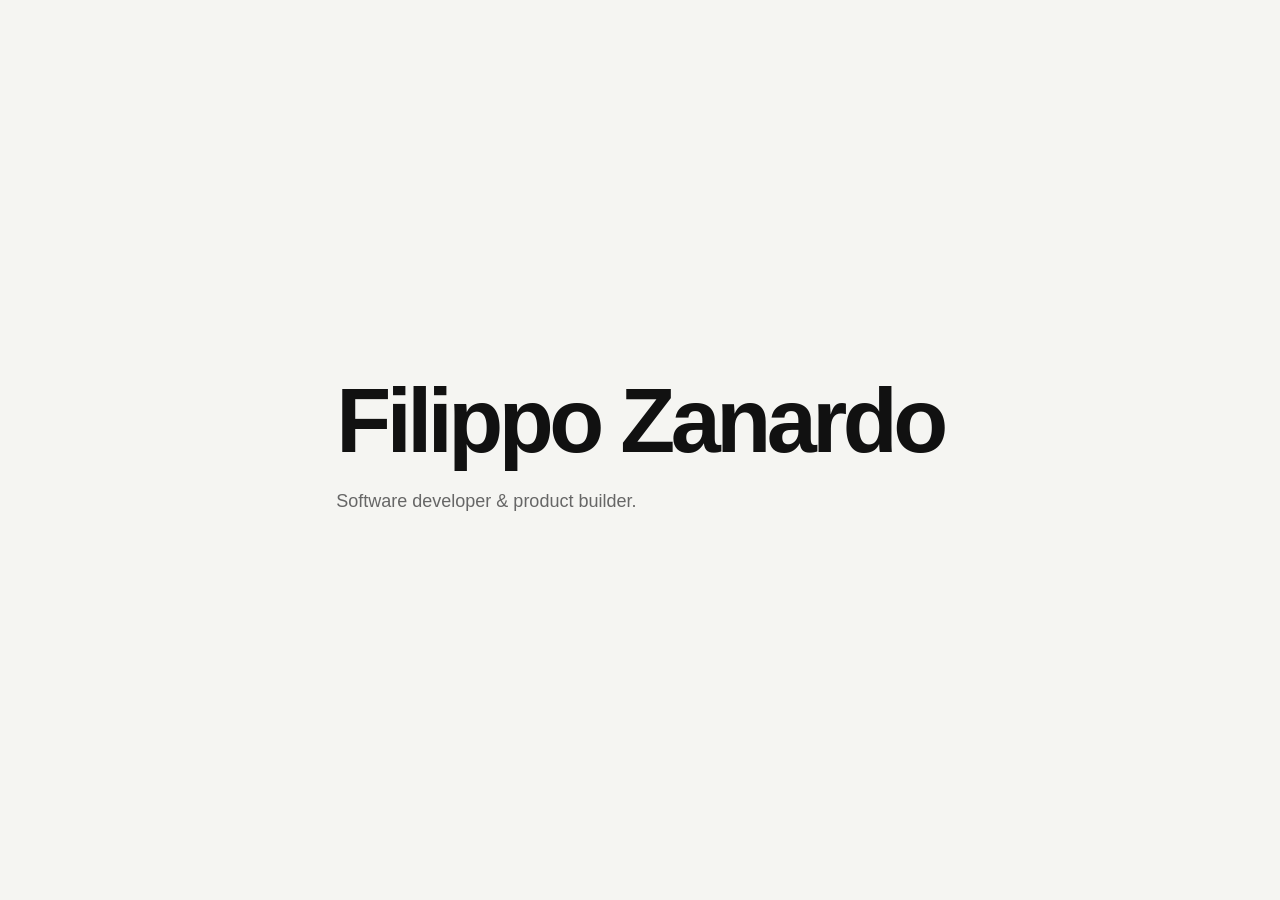
==== public/index.html @ 70f97e0b "First Commit" ====
<!doctype html>
<html lang="it">
<head>
  <meta charset="UTF-8">
  <meta name="viewport" content="width=device-width, initial-scale=1.0">
  <title>Filippo Zanardo</title>

  <style>
    body {
      margin: 0;
      min-height: 100vh;
      display: grid;
      place-items: center;
      font-family: Arial, sans-serif;
      background: #f5f5f2;
      color: #111;
    }

    main {
      padding: 40px;
    }

    h1 {
      margin: 0 0 10px;
      font-size: clamp(42px, 8vw, 90px);
      letter-spacing: -0.05em;
    }

    p {
      font-size: 18px;
      color: #666;
    }
  </style>
</head>

<body>
  <main>
    <h1>Filippo Zanardo</h1>
    <p>Software developer & product builder.</p>
  </main>
</body>
</html>
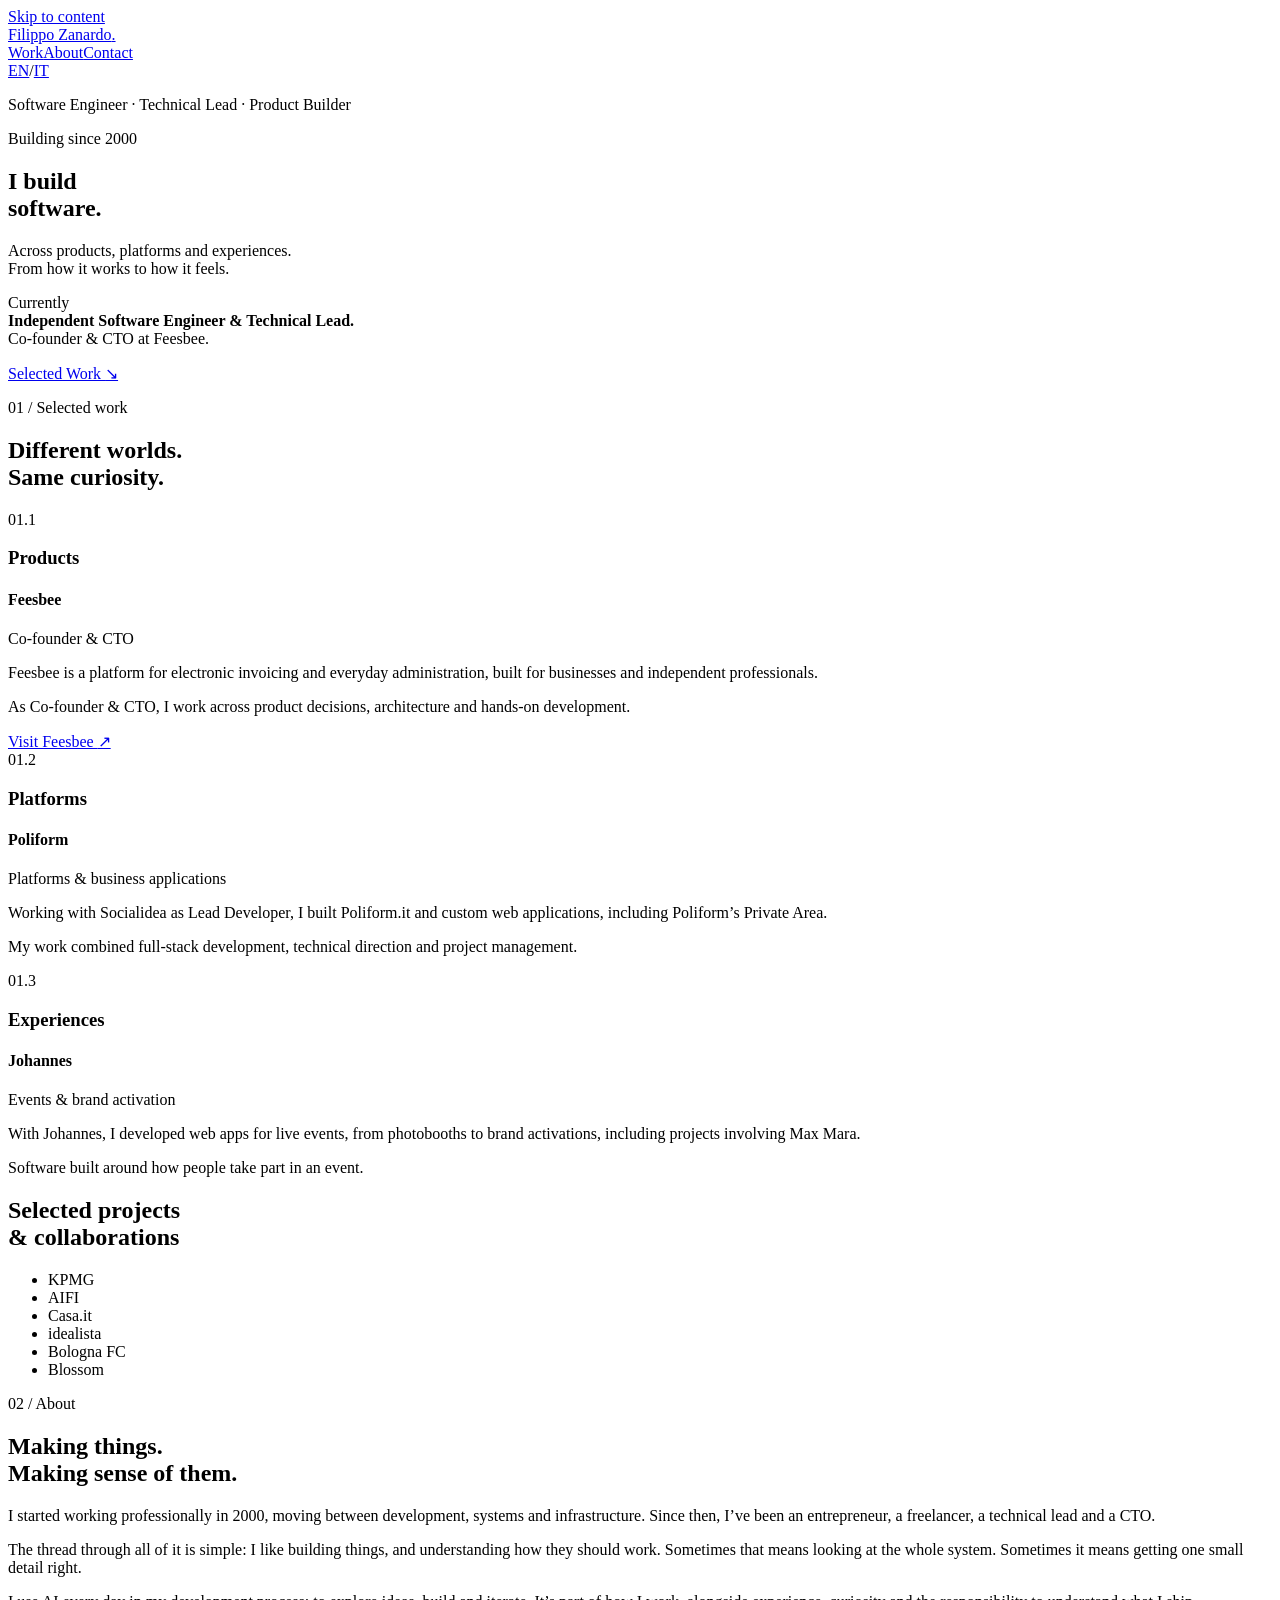
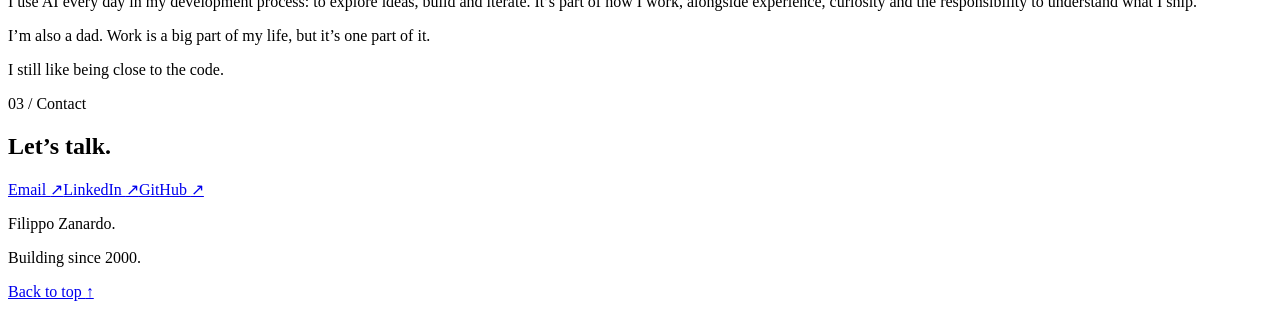
==== commit d36ea714: "feat : site" ====
--- a/public/index.html
+++ b/public/index.html
@@ -1,42 +1,79 @@
 <!doctype html>
-<html lang="it">
+<html lang="en">
 <head>
-  <meta charset="UTF-8">
-  <meta name="viewport" content="width=device-width, initial-scale=1.0">
-  <title>Filippo Zanardo</title>
-
-  <style>
-    body {
-      margin: 0;
-      min-height: 100vh;
-      display: grid;
-      place-items: center;
-      font-family: Arial, sans-serif;
-      background: #f5f5f2;
-      color: #111;
-    }
-
-    main {
-      padding: 40px;
-    }
-
-    h1 {
-      margin: 0 0 10px;
-      font-size: clamp(42px, 8vw, 90px);
-      letter-spacing: -0.05em;
-    }
-
-    p {
-      font-size: 18px;
-      color: #666;
-    }
-  </style>
+  <meta charset="utf-8">
+  <meta name="viewport" content="width=device-width, initial-scale=1">
+  <meta name="description" content="Independent software engineer, technical lead and product builder. Building since 2000. Co-founder &amp; CTO at Feesbee.">
+  <meta name="theme-color" content="#f3f2ec">
+  <title>Filippo Zanardo — Independent Software Engineer &amp; Technical Lead</title>
+  <link rel="icon" type="image/svg+xml" href="data:image/svg+xml,%3Csvg xmlns='http://www.w3.org/2000/svg' viewBox='0 0 32 32'%3E%3Cpath fill='%23e44226' d='M0 0h32v32H0z'/%3E%3Cpath fill='%23191917' d='M8 7h18v5H13v4h10v5H13v7H8z'/%3E%3C/svg%3E">
+  <link rel="alternate" hreflang="en" href="https://filippozanardo.com/">
+  <link rel="alternate" hreflang="it" href="https://filippozanardo.com/it/">
+  <link rel="alternate" hreflang="x-default" href="https://filippozanardo.com/">
+  <link rel="canonical" href="https://filippozanardo.com/">
+  <link rel="stylesheet" href="/styles.css">
+  <script src="/site.js" defer></script>
+  <meta property="og:type" content="profile">
+  <meta property="og:site_name" content="Filippo Zanardo">
+  <meta property="og:title" content="Filippo Zanardo — Independent Software Engineer &amp; Technical Lead">
+  <meta property="og:description" content="Independent software engineer, technical lead and product builder. Building since 2000. Co-founder &amp; CTO at Feesbee.">
+  <meta property="og:url" content="https://filippozanardo.com/">
+  <meta property="og:locale" content="en_US">
+  <meta property="og:locale:alternate" content="it_IT">
+  <meta property="profile:first_name" content="Filippo">
+  <meta property="profile:last_name" content="Zanardo">
+  <meta name="twitter:card" content="summary">
+  <meta name="twitter:title" content="Filippo Zanardo — Independent Software Engineer &amp; Technical Lead">
+  <meta name="twitter:description" content="Independent software engineer, technical lead and product builder. Building since 2000. Co-founder &amp; CTO at Feesbee.">
+  <script type="application/ld+json">
+{
+  "@context": "https://schema.org",
+  "@type": "ProfilePage",
+  "@id": "https://filippozanardo.com/#profile",
+  "url": "https://filippozanardo.com/",
+  "name": "Filippo Zanardo — Independent Software Engineer & Technical Lead",
+  "description": "Independent software engineer, technical lead and product builder. Building since 2000. Co-founder & CTO at Feesbee.",
+  "inLanguage": "en",
+  "mainEntity": {
+    "@type": "Person",
+    "@id": "https://filippozanardo.com/#person",
+    "name": "Filippo Zanardo",
+    "url": "https://filippozanardo.com/",
+    "jobTitle": "Independent Software Engineer & Technical Lead",
+    "description": "Independent software engineer, technical lead and product builder. Building since 2000. Co-founder & CTO at Feesbee.",
+    "sameAs": [
+      "https://www.linkedin.com/in/filippo-zanardo-43a0299/",
+      "https://github.com/filippozanardo"
+    ]
+  }
+}
+  </script>
 </head>
-
 <body>
-  <main>
-    <h1>Filippo Zanardo</h1>
-    <p>Software developer & product builder.</p>
+  <a class="skip-link" href="#main">Skip to content</a>
+  <header class="site-header wrap">
+    <a class="wordmark" href="#top" aria-label="Filippo Zanardo — back to top">Filippo Zanardo<span class="accent">.</span></a>
+    <nav aria-label="Main navigation"><a href="#work">Work</a><a href="#about">About</a><a href="#contact" data-contact-link>Contact</a></nav><nav class="language-nav" aria-label="Language"><a href="/" lang="en" hreflang="en" aria-current="page">EN</a><span aria-hidden="true">/</span><a href="/it/" lang="it" hreflang="it">IT</a></nav>
+  </header>
+  <main id="main">
+    <section class="hero wrap" id="top" aria-labelledby="hero-title">
+      <div class="hero-meta"><p>Software Engineer · Technical Lead · Product Builder</p><p>Building since 2000</p></div>
+      <h1 id="hero-title">I build<br><span class="hero-last">software<span class="accent">.</span></span></h1>
+      <div class="hero-bottom">
+        <p class="hero-description">Across products, platforms and experiences.<br>From how it works to how it feels.</p>
+        <div class="hero-current"><p>Currently<br><strong>Independent Software Engineer &amp; Technical Lead.</strong><br>Co-founder &amp; CTO at Feesbee.</p><div class="actions"><a class="text-link" href="#work">Selected Work <span aria-hidden="true">↘</span></a><a class="text-link" data-cv-link hidden>Download CV <span aria-hidden="true">↓</span></a></div></div>
+      </div>
+    </section>
+    <section id="work" class="work wrap" aria-labelledby="work-title">
+      <div class="section-heading"><p class="eyebrow">01 / Selected work</p><h2 id="work-title">Different worlds.<br>Same curiosity.</h2></div>
+      <article class="work-row"><div class="work-category"><span class="index">01.1</span><h3>Products</h3></div><div class="work-name"><h4>Feesbee</h4><p>Co-founder &amp; CTO</p></div><div class="work-description"><p>Feesbee is a platform for electronic invoicing and everyday administration, built for businesses and independent professionals.</p><p class="muted">As Co-founder &amp; CTO, I work across product decisions, architecture and hands-on development.</p><a class="text-link" href="https://feesbee.com">Visit Feesbee <span aria-hidden="true">↗</span></a></div></article>
+      <article class="work-row"><div class="work-category"><span class="index">01.2</span><h3>Platforms</h3></div><div class="work-name"><h4>Poliform</h4><p>Platforms &amp; business applications</p></div><div class="work-description"><p>Working with Socialidea as Lead Developer, I built Poliform.it and custom web applications, including Poliform’s Private Area.</p><p class="muted">My work combined full-stack development, technical direction and project management.</p></div></article>
+      <article class="work-row"><div class="work-category"><span class="index">01.3</span><h3>Experiences</h3></div><div class="work-name"><h4>Johannes</h4><p>Events &amp; brand activation</p></div><div class="work-description"><p>With Johannes, I developed web apps for live events, from photobooths to brand activations, including projects involving Max Mara.</p><p class="muted">Software built around how people take part in an event.</p></div></article>
+    </section>
+    <section class="collaborations wrap" aria-labelledby="collaborations-title"><h2 id="collaborations-title" class="eyebrow">Selected projects<br>&amp; collaborations</h2><div><ul class="names" aria-label="Selected projects and collaborations"><li>KPMG</li><li>AIFI</li><li>Casa.it</li><li>idealista</li><li>Bologna FC</li><li>Blossom</li></ul></div></section>
+    <section id="about" class="about" aria-labelledby="about-title"><div class="wrap about-grid"><p class="eyebrow">02 / About</p><div><h2 id="about-title">Making things.<br>Making sense of them.</h2><div class="about-copy"><p>I started working professionally in 2000, moving between development, systems and infrastructure. Since then, I’ve been an entrepreneur, a freelancer, a technical lead and a CTO.</p><p>The thread through all of it is simple: I like building things, and understanding how they should work. Sometimes that means looking at the whole system. Sometimes it means getting one small detail right.</p><p>I use AI every day in my development process: to explore ideas, build and iterate. It’s part of how I work, alongside experience, curiosity and the responsibility to understand what I ship.</p><p>I’m also a dad. Work is a big part of my life, but it’s one part of it.</p></div><p class="closing-line">I still like being close to the code.</p></div></div></section>
+    <section id="contact" class="contact wrap" aria-labelledby="contact-title"><p class="eyebrow">03 / Contact</p><div><h2 id="contact-title">Let’s talk.</h2><div class="actions" id="contact-actions"><a class="text-link" href="mailto:zanardo.filippo@gmail.com">Email <span aria-hidden="true">↗</span></a><a class="text-link" href="https://www.linkedin.com/in/filippo-zanardo-43a0299/">LinkedIn <span aria-hidden="true">↗</span></a><a class="text-link" href="https://github.com/filippozanardo">GitHub <span aria-hidden="true">↗</span></a><a class="text-link" data-cv-link hidden>Download CV <span aria-hidden="true">↓</span></a></div></div></section>
   </main>
+  <footer class="site-footer wrap"><p>Filippo Zanardo<span class="accent">.</span></p><p>Building since 2000.</p><a href="#top">Back to top <span aria-hidden="true">↑</span></a></footer>
 </body>
-</html>+</html>
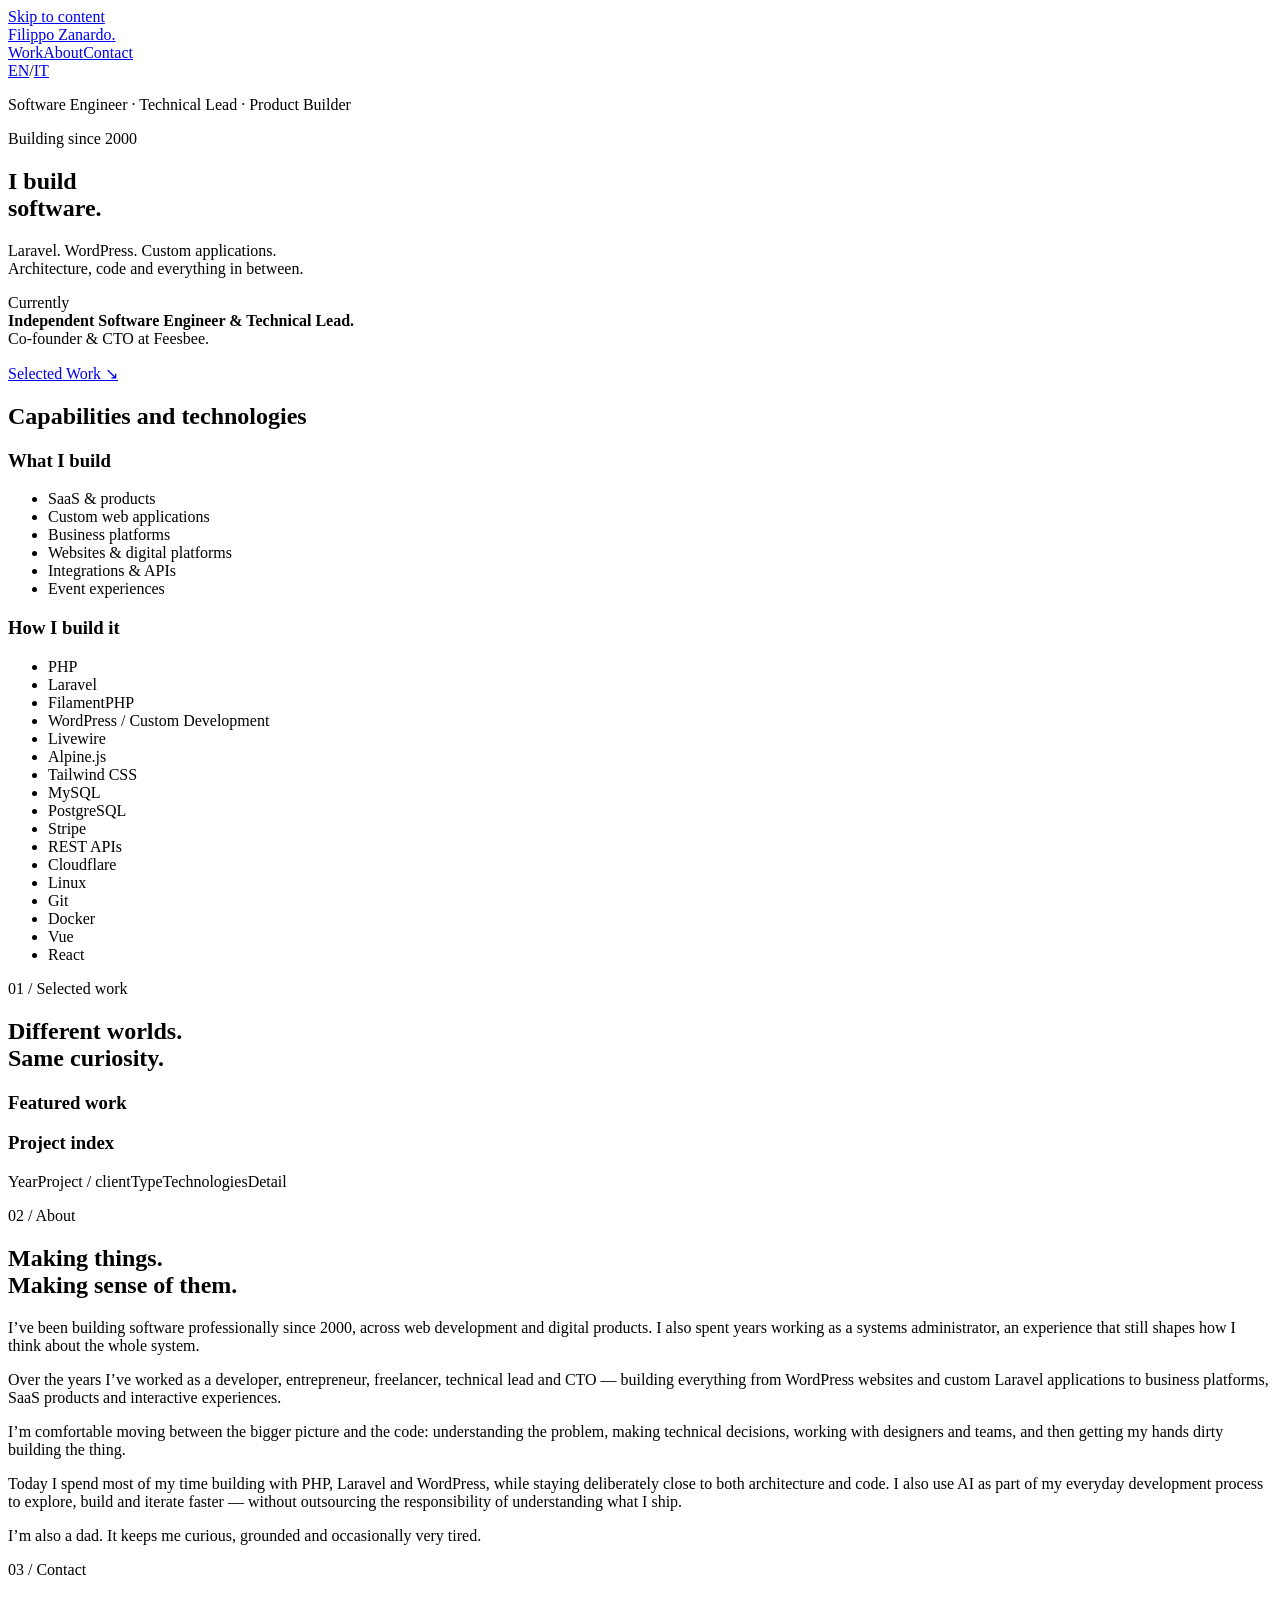
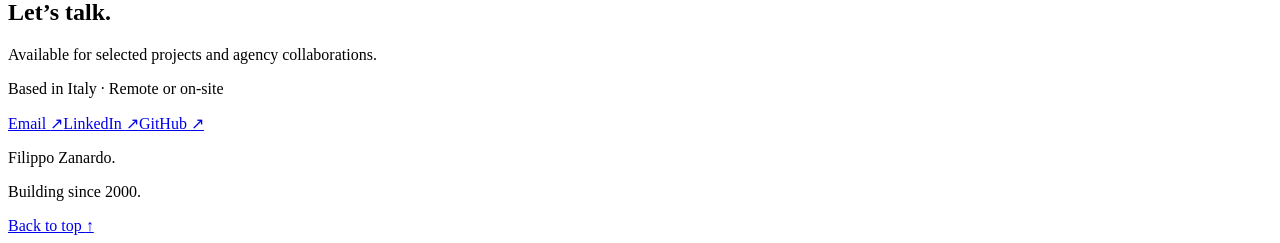
==== commit 349433bb: "feat : portfolio" ====
--- a/public/index.html
+++ b/public/index.html
@@ -60,19 +60,49 @@
       <div class="hero-meta"><p>Software Engineer · Technical Lead · Product Builder</p><p>Building since 2000</p></div>
       <h1 id="hero-title">I build<br><span class="hero-last">software<span class="accent">.</span></span></h1>
       <div class="hero-bottom">
-        <p class="hero-description">Across products, platforms and experiences.<br>From how it works to how it feels.</p>
+        <p class="hero-description">Laravel. WordPress. Custom applications.<br>Architecture, code and everything in between.</p>
         <div class="hero-current"><p>Currently<br><strong>Independent Software Engineer &amp; Technical Lead.</strong><br>Co-founder &amp; CTO at Feesbee.</p><div class="actions"><a class="text-link" href="#work">Selected Work <span aria-hidden="true">↘</span></a><a class="text-link" data-cv-link hidden>Download CV <span aria-hidden="true">↓</span></a></div></div>
       </div>
     </section>
+    <section class="capabilities wrap" aria-labelledby="capabilities-title">
+      <h2 id="capabilities-title" class="sr-only">Capabilities and technologies</h2>
+      <div class="capability-group"><h3 class="eyebrow">What I build</h3><ul><li>SaaS &amp; products</li><li>Custom web applications</li><li>Business platforms</li><li>Websites &amp; digital platforms</li><li>Integrations &amp; APIs</li><li>Event experiences</li></ul></div>
+      <div class="capability-group"><h3 class="eyebrow">How I build it</h3><ul class="technology-list"><li>PHP</li><li>Laravel</li><li>FilamentPHP</li><li>WordPress / Custom Development</li><li>Livewire</li><li>Alpine.js</li><li>Tailwind CSS</li><li>MySQL</li><li>PostgreSQL</li><li>Stripe</li><li>REST APIs</li><li>Cloudflare</li><li>Linux</li><li>Git</li><li>Docker</li><li>Vue</li><li>React</li></ul></div>
+    </section>
     <section id="work" class="work wrap" aria-labelledby="work-title">
       <div class="section-heading"><p class="eyebrow">01 / Selected work</p><h2 id="work-title">Different worlds.<br>Same curiosity.</h2></div>
-      <article class="work-row"><div class="work-category"><span class="index">01.1</span><h3>Products</h3></div><div class="work-name"><h4>Feesbee</h4><p>Co-founder &amp; CTO</p></div><div class="work-description"><p>Feesbee is a platform for electronic invoicing and everyday administration, built for businesses and independent professionals.</p><p class="muted">As Co-founder &amp; CTO, I work across product decisions, architecture and hands-on development.</p><a class="text-link" href="https://feesbee.com">Visit Feesbee <span aria-hidden="true">↗</span></a></div></article>
-      <article class="work-row"><div class="work-category"><span class="index">01.2</span><h3>Platforms</h3></div><div class="work-name"><h4>Poliform</h4><p>Platforms &amp; business applications</p></div><div class="work-description"><p>Working with Socialidea as Lead Developer, I built Poliform.it and custom web applications, including Poliform’s Private Area.</p><p class="muted">My work combined full-stack development, technical direction and project management.</p></div></article>
-      <article class="work-row"><div class="work-category"><span class="index">01.3</span><h3>Experiences</h3></div><div class="work-name"><h4>Johannes</h4><p>Events &amp; brand activation</p></div><div class="work-description"><p>With Johannes, I developed web apps for live events, from photobooths to brand activations, including projects involving Max Mara.</p><p class="muted">Software built around how people take part in an event.</p></div></article>
+      <div class="featured-heading"><h3>Featured work</h3></div>
+      <ol class="featured-work" data-featured-work></ol>
+      <h3 class="index-title">Project index</h3>
+      <div class="project-index-heading" aria-hidden="true"><span>Year</span><span>Project / client</span><span>Type</span><span>Technologies</span><span>Detail</span></div>
+      <ol class="project-index" data-project-index></ol>
     </section>
-    <section class="collaborations wrap" aria-labelledby="collaborations-title"><h2 id="collaborations-title" class="eyebrow">Selected projects<br>&amp; collaborations</h2><div><ul class="names" aria-label="Selected projects and collaborations"><li>KPMG</li><li>AIFI</li><li>Casa.it</li><li>idealista</li><li>Bologna FC</li><li>Blossom</li></ul></div></section>
-    <section id="about" class="about" aria-labelledby="about-title"><div class="wrap about-grid"><p class="eyebrow">02 / About</p><div><h2 id="about-title">Making things.<br>Making sense of them.</h2><div class="about-copy"><p>I started working professionally in 2000, moving between development, systems and infrastructure. Since then, I’ve been an entrepreneur, a freelancer, a technical lead and a CTO.</p><p>The thread through all of it is simple: I like building things, and understanding how they should work. Sometimes that means looking at the whole system. Sometimes it means getting one small detail right.</p><p>I use AI every day in my development process: to explore ideas, build and iterate. It’s part of how I work, alongside experience, curiosity and the responsibility to understand what I ship.</p><p>I’m also a dad. Work is a big part of my life, but it’s one part of it.</p></div><p class="closing-line">I still like being close to the code.</p></div></div></section>
-    <section id="contact" class="contact wrap" aria-labelledby="contact-title"><p class="eyebrow">03 / Contact</p><div><h2 id="contact-title">Let’s talk.</h2><div class="actions" id="contact-actions"><a class="text-link" href="mailto:zanardo.filippo@gmail.com">Email <span aria-hidden="true">↗</span></a><a class="text-link" href="https://www.linkedin.com/in/filippo-zanardo-43a0299/">LinkedIn <span aria-hidden="true">↗</span></a><a class="text-link" href="https://github.com/filippozanardo">GitHub <span aria-hidden="true">↗</span></a><a class="text-link" data-cv-link hidden>Download CV <span aria-hidden="true">↓</span></a></div></div></section>
+    <dialog class="project-dialog" aria-labelledby="project-dialog-title" aria-describedby="project-dialog-description">
+      <div class="dialog-top"><p class="eyebrow">Selected work<span data-project-year-wrap hidden> / <span data-project-year></span></span></p><button class="dialog-close" type="button" data-dialog-close aria-label="Close project details">Close <span aria-hidden="true">×</span></button></div>
+      <h2 id="project-dialog-title" data-project-title></h2>
+      <p class="dialog-description" id="project-dialog-description" data-project-description></p>
+      <dl class="project-facts"><div><dt>Role</dt><dd data-project-role></dd></div><div><dt>Technologies</dt><dd data-project-technologies></dd></div><div><dt>Work performed</dt><dd data-project-work></dd></div></dl>
+      <img data-project-image hidden alt="">
+      <a class="text-link" data-project-url hidden>Visit project <span aria-hidden="true">↗</span></a>
+    </dialog>
+    <section id="about" class="about" aria-labelledby="about-title">
+      <div class="wrap about-layout">
+        <p class="eyebrow">02 / About</p>
+        <h2 id="about-title">Making things.<br>Making sense of them.</h2>
+        <div class="about-copy">
+          <div class="about-column">
+            <p>I’ve been building software professionally since 2000, across web development and digital products. I also spent years working as a systems administrator, an experience that still shapes how I think about the whole system.</p>
+            <p>Over the years I’ve worked as a developer, entrepreneur, freelancer, technical lead and CTO — building everything from WordPress websites and custom Laravel applications to business platforms, SaaS products and interactive experiences.</p>
+          </div>
+          <div class="about-column">
+            <p>I’m comfortable moving between the bigger picture and the code: understanding the problem, making technical decisions, working with designers and teams, and then getting my hands dirty building the thing.</p>
+            <p>Today I spend most of my time building with PHP, Laravel and WordPress, while staying deliberately close to both architecture and code. I also use AI as part of my everyday development process to explore, build and iterate faster — without outsourcing the responsibility of understanding what I ship.</p>
+          </div>
+          <p class="about-personal">I’m also a dad. It keeps me curious, grounded and occasionally very tired.</p>
+        </div>
+      </div>
+    </section>
+    <section id="contact" class="contact wrap" aria-labelledby="contact-title"><p class="eyebrow">03 / Contact</p><div><h2 id="contact-title">Let’s talk.</h2><p class="availability">Available for selected projects and agency collaborations.</p><p class="location">Based in Italy · Remote or on-site</p><div class="actions" id="contact-actions"><a class="text-link" href="mailto:zanardo.filippo@gmail.com">Email <span aria-hidden="true">↗</span></a><a class="text-link" href="https://www.linkedin.com/in/filippo-zanardo-43a0299/">LinkedIn <span aria-hidden="true">↗</span></a><a class="text-link" href="https://github.com/filippozanardo">GitHub <span aria-hidden="true">↗</span></a><a class="text-link" data-cv-link hidden>Download CV <span aria-hidden="true">↓</span></a></div></div></section>
   </main>
   <footer class="site-footer wrap"><p>Filippo Zanardo<span class="accent">.</span></p><p>Building since 2000.</p><a href="#top">Back to top <span aria-hidden="true">↑</span></a></footer>
 </body>
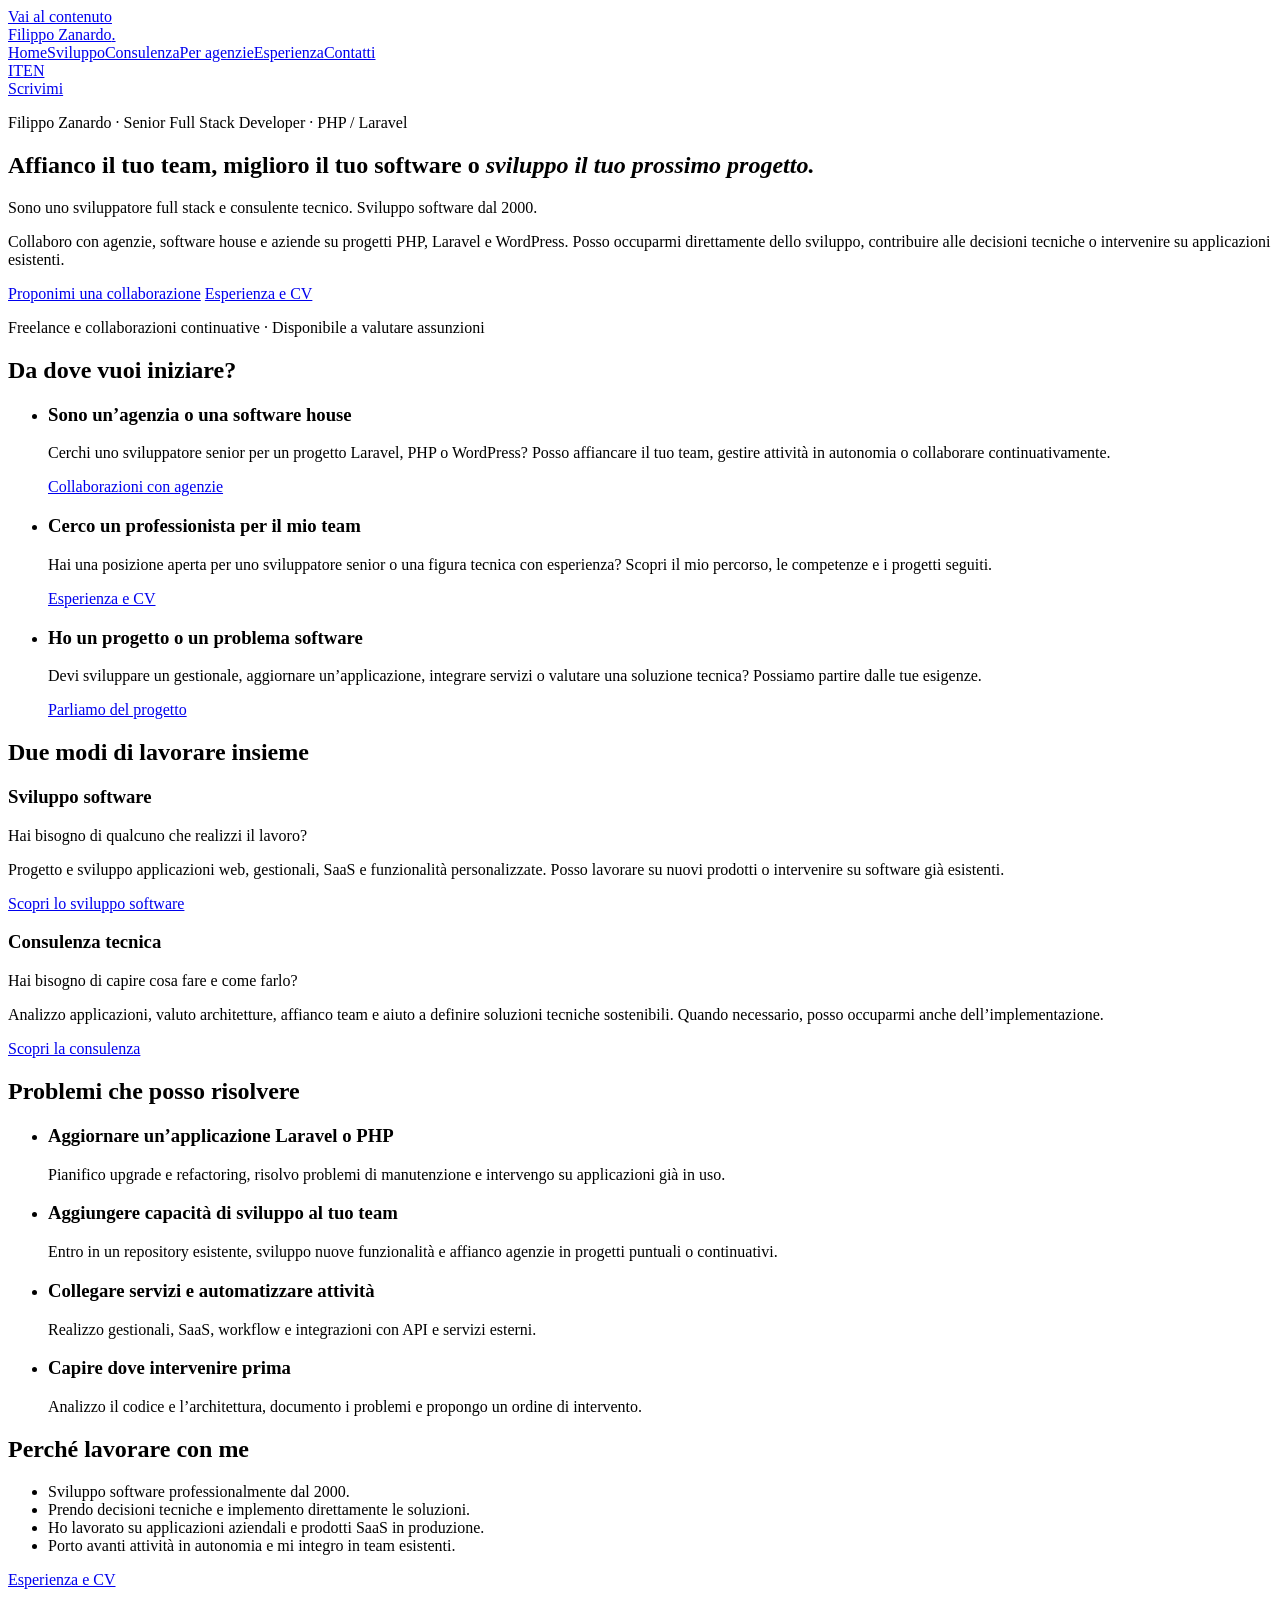
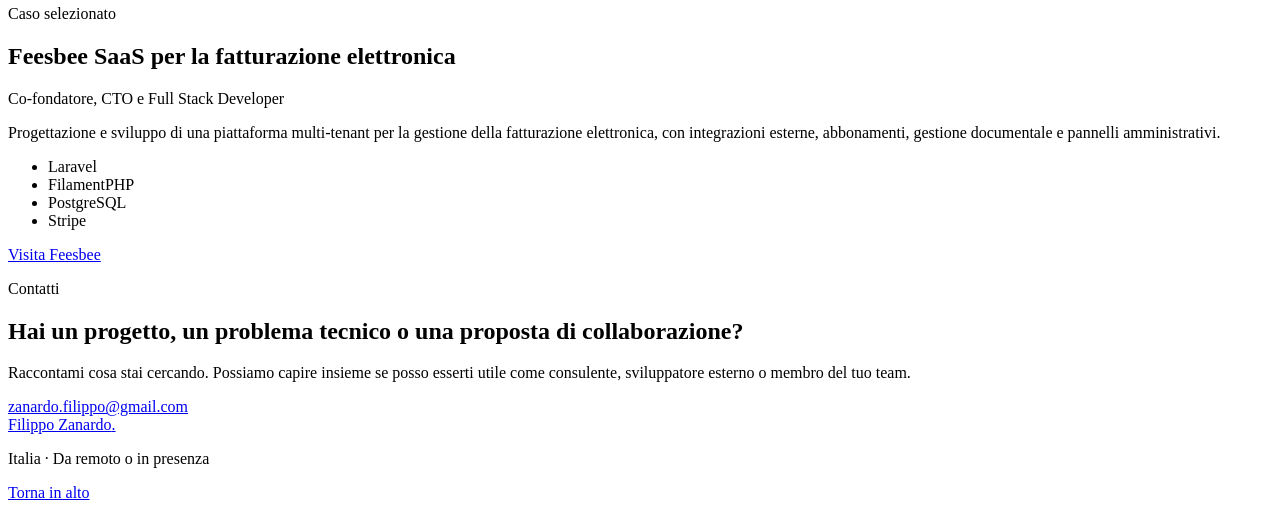
==== commit ea4171c9: "feat: v2" ====
--- a/public/index.html
+++ b/public/index.html
@@ -1,109 +1,160 @@
 <!doctype html>
-<html lang="en">
+<html lang="it">
 <head>
   <meta charset="utf-8">
   <meta name="viewport" content="width=device-width, initial-scale=1">
-  <meta name="description" content="Independent software engineer, technical lead and product builder. Building since 2000. Co-founder &amp; CTO at Feesbee.">
   <meta name="theme-color" content="#f3f2ec">
-  <title>Filippo Zanardo — Independent Software Engineer &amp; Technical Lead</title>
-  <link rel="icon" type="image/svg+xml" href="data:image/svg+xml,%3Csvg xmlns='http://www.w3.org/2000/svg' viewBox='0 0 32 32'%3E%3Cpath fill='%23e44226' d='M0 0h32v32H0z'/%3E%3Cpath fill='%23191917' d='M8 7h18v5H13v4h10v5H13v7H8z'/%3E%3C/svg%3E">
-  <link rel="alternate" hreflang="en" href="https://filippozanardo.com/">
-  <link rel="alternate" hreflang="it" href="https://filippozanardo.com/it/">
+  <title>Filippo Zanardo | Senior Full Stack Developer PHP e Laravel</title>
+  <meta name="description" content="Sviluppatore senior full stack specializzato in PHP e Laravel, attivo dal 2000. Collaborazioni con agenzie, sviluppo software, WordPress e consulenza tecnica. Freelance e opportunità professionali.">
+  <link rel="canonical" href="https://filippozanardo.com/">
+  <link rel="alternate" hreflang="it" href="https://filippozanardo.com/">
+  <link rel="alternate" hreflang="en" href="https://filippozanardo.com/en">
   <link rel="alternate" hreflang="x-default" href="https://filippozanardo.com/">
-  <link rel="canonical" href="https://filippozanardo.com/">
+  <link rel="icon" href="/favicon.svg" type="image/svg+xml">
   <link rel="stylesheet" href="/styles.css">
-  <script src="/site.js" defer></script>
   <meta property="og:type" content="profile">
   <meta property="og:site_name" content="Filippo Zanardo">
-  <meta property="og:title" content="Filippo Zanardo — Independent Software Engineer &amp; Technical Lead">
-  <meta property="og:description" content="Independent software engineer, technical lead and product builder. Building since 2000. Co-founder &amp; CTO at Feesbee.">
+  <meta property="og:title" content="Filippo Zanardo | Senior Full Stack Developer PHP e Laravel">
+  <meta property="og:description" content="Sviluppatore senior full stack specializzato in PHP e Laravel, attivo dal 2000. Collaborazioni con agenzie, sviluppo software, WordPress e consulenza tecnica. Freelance e opportunità professionali.">
   <meta property="og:url" content="https://filippozanardo.com/">
-  <meta property="og:locale" content="en_US">
-  <meta property="og:locale:alternate" content="it_IT">
-  <meta property="profile:first_name" content="Filippo">
-  <meta property="profile:last_name" content="Zanardo">
-  <meta name="twitter:card" content="summary">
-  <meta name="twitter:title" content="Filippo Zanardo — Independent Software Engineer &amp; Technical Lead">
-  <meta name="twitter:description" content="Independent software engineer, technical lead and product builder. Building since 2000. Co-founder &amp; CTO at Feesbee.">
-  <script type="application/ld+json">
-{
-  "@context": "https://schema.org",
-  "@type": "ProfilePage",
-  "@id": "https://filippozanardo.com/#profile",
-  "url": "https://filippozanardo.com/",
-  "name": "Filippo Zanardo — Independent Software Engineer & Technical Lead",
-  "description": "Independent software engineer, technical lead and product builder. Building since 2000. Co-founder & CTO at Feesbee.",
-  "inLanguage": "en",
-  "mainEntity": {
-    "@type": "Person",
-    "@id": "https://filippozanardo.com/#person",
-    "name": "Filippo Zanardo",
-    "url": "https://filippozanardo.com/",
-    "jobTitle": "Independent Software Engineer & Technical Lead",
-    "description": "Independent software engineer, technical lead and product builder. Building since 2000. Co-founder & CTO at Feesbee.",
-    "sameAs": [
-      "https://www.linkedin.com/in/filippo-zanardo-43a0299/",
-      "https://github.com/filippozanardo"
-    ]
-  }
-}
-  </script>
+  <meta property="og:locale" content="it_IT">
+  <meta property="og:locale:alternate" content="en_GB">
+  <meta property="og:image" content="https://filippozanardo.com/social-preview.png">
+  <meta property="og:image:width" content="1200">
+  <meta property="og:image:height" content="630">
+  <meta property="og:image:alt" content="Filippo Zanardo · Senior Full Stack Developer · PHP / Laravel">
+  <meta name="twitter:card" content="summary_large_image">
+  <meta name="twitter:title" content="Filippo Zanardo | Senior Full Stack Developer PHP e Laravel">
+  <meta name="twitter:description" content="Sviluppatore senior full stack specializzato in PHP e Laravel, attivo dal 2000. Collaborazioni con agenzie, sviluppo software, WordPress e consulenza tecnica. Freelance e opportunità professionali.">
+  <script type="application/ld+json">{"@context":"https://schema.org","@type":"ProfilePage","url":"https://filippozanardo.com/","name":"Filippo Zanardo | Senior Full Stack Developer PHP e Laravel","description":"Sviluppatore senior full stack specializzato in PHP e Laravel, attivo dal 2000. Collaborazioni con agenzie, sviluppo software, WordPress e consulenza tecnica. Freelance e opportunità professionali.","inLanguage":"it","mainEntity":{"@type":"Person","@id":"https://filippozanardo.com/#person","name":"Filippo Zanardo","url":"https://filippozanardo.com/","jobTitle":"Senior Full Stack Developer · PHP / Laravel","sameAs":["https://www.linkedin.com/in/filippo-zanardo-43a0299/","https://github.com/filippozanardo"]}}</script>
 </head>
-<body>
-  <a class="skip-link" href="#main">Skip to content</a>
-  <header class="site-header wrap">
-    <a class="wordmark" href="#top" aria-label="Filippo Zanardo — back to top">Filippo Zanardo<span class="accent">.</span></a>
-    <nav aria-label="Main navigation"><a href="#work">Work</a><a href="#about">About</a><a href="#contact" data-contact-link>Contact</a></nav><nav class="language-nav" aria-label="Language"><a href="/" lang="en" hreflang="en" aria-current="page">EN</a><span aria-hidden="true">/</span><a href="/it/" lang="it" hreflang="it">IT</a></nav>
+<body id="top">
+  <a class="skip-link" href="#main">Vai al contenuto</a>
+  <header class="wrap site-header">
+    <a class="wordmark" href="/">Filippo Zanardo<span aria-hidden="true">.</span></a>
+    <nav class="main-nav" aria-label="Navigazione principale"><a href="/" aria-current="page">Home</a><a href="/sviluppo-software">Sviluppo</a><a href="/consulenza-tecnica">Consulenza</a><a href="/collaborazioni-agenzie">Per agenzie</a><a href="/esperienza">Esperienza</a><a href="/#contatti">Contatti</a></nav>
+    <div class="header-actions">
+      <nav class="languages" aria-label="Lingua"><a href="/" lang="it" hreflang="it" aria-label="IT · Italiano" aria-current="page">IT</a><a href="/en" lang="en" hreflang="en" aria-label="EN · English">EN</a></nav>
+      <a class="button button-small" href="/#contatti">Scrivimi</a>
+    </div>
   </header>
-  <main id="main">
-    <section class="hero wrap" id="top" aria-labelledby="hero-title">
-      <div class="hero-meta"><p>Software Engineer · Technical Lead · Product Builder</p><p>Building since 2000</p></div>
-      <h1 id="hero-title">I build<br><span class="hero-last">software<span class="accent">.</span></span></h1>
-      <div class="hero-bottom">
-        <p class="hero-description">Laravel. WordPress. Custom applications.<br>Architecture, code and everything in between.</p>
-        <div class="hero-current"><p>Currently<br><strong>Independent Software Engineer &amp; Technical Lead.</strong><br>Co-founder &amp; CTO at Feesbee.</p><div class="actions"><a class="text-link" href="#work">Selected Work <span aria-hidden="true">↘</span></a><a class="text-link" data-cv-link hidden>Download CV <span aria-hidden="true">↓</span></a></div></div>
+  <main id="main" tabindex="-1">
+    <section class="wrap hero">
+    <p class="eyebrow hero-overline">Filippo Zanardo <span>·</span> Senior Full Stack Developer · PHP / Laravel</p>
+    <h1>Affianco il tuo team, miglioro il tuo software o <em>sviluppo il tuo prossimo progetto.</em></h1>
+    <div class="hero-bottom">
+      <div class="hero-intro"><p>Sono uno sviluppatore full stack e consulente tecnico. Sviluppo software dal 2000.</p><p>Collaboro con agenzie, software house e aziende su progetti PHP, Laravel e WordPress. Posso occuparmi direttamente dello sviluppo, contribuire alle decisioni tecniche o intervenire su applicazioni esistenti.</p></div>
+      <div>
+        <div class="actions">
+          <a class="button" href="/#contatti">Proponimi una collaborazione</a>
+          <a class="text-link" href="/esperienza">Esperienza e CV</a>
+        </div>
+        <p class="availability">Freelance e collaborazioni continuative · Disponibile a valutare assunzioni</p>
       </div>
-    </section>
-    <section class="capabilities wrap" aria-labelledby="capabilities-title">
-      <h2 id="capabilities-title" class="sr-only">Capabilities and technologies</h2>
-      <div class="capability-group"><h3 class="eyebrow">What I build</h3><ul><li>SaaS &amp; products</li><li>Custom web applications</li><li>Business platforms</li><li>Websites &amp; digital platforms</li><li>Integrations &amp; APIs</li><li>Event experiences</li></ul></div>
-      <div class="capability-group"><h3 class="eyebrow">How I build it</h3><ul class="technology-list"><li>PHP</li><li>Laravel</li><li>FilamentPHP</li><li>WordPress / Custom Development</li><li>Livewire</li><li>Alpine.js</li><li>Tailwind CSS</li><li>MySQL</li><li>PostgreSQL</li><li>Stripe</li><li>REST APIs</li><li>Cloudflare</li><li>Linux</li><li>Git</li><li>Docker</li><li>Vue</li><li>React</li></ul></div>
-    </section>
-    <section id="work" class="work wrap" aria-labelledby="work-title">
-      <div class="section-heading"><p class="eyebrow">01 / Selected work</p><h2 id="work-title">Different worlds.<br>Same curiosity.</h2></div>
-      <div class="featured-heading"><h3>Featured work</h3></div>
-      <ol class="featured-work" data-featured-work></ol>
-      <h3 class="index-title">Project index</h3>
-      <div class="project-index-heading" aria-hidden="true"><span>Year</span><span>Project / client</span><span>Type</span><span>Technologies</span><span>Detail</span></div>
-      <ol class="project-index" data-project-index></ol>
-    </section>
-    <dialog class="project-dialog" aria-labelledby="project-dialog-title" aria-describedby="project-dialog-description">
-      <div class="dialog-top"><p class="eyebrow">Selected work<span data-project-year-wrap hidden> / <span data-project-year></span></span></p><button class="dialog-close" type="button" data-dialog-close aria-label="Close project details">Close <span aria-hidden="true">×</span></button></div>
-      <h2 id="project-dialog-title" data-project-title></h2>
-      <p class="dialog-description" id="project-dialog-description" data-project-description></p>
-      <dl class="project-facts"><div><dt>Role</dt><dd data-project-role></dd></div><div><dt>Technologies</dt><dd data-project-technologies></dd></div><div><dt>Work performed</dt><dd data-project-work></dd></div></dl>
-      <img data-project-image hidden alt="">
-      <a class="text-link" data-project-url hidden>Visit project <span aria-hidden="true">↗</span></a>
-    </dialog>
-    <section id="about" class="about" aria-labelledby="about-title">
-      <div class="wrap about-layout">
-        <p class="eyebrow">02 / About</p>
-        <h2 id="about-title">Making things.<br>Making sense of them.</h2>
-        <div class="about-copy">
-          <div class="about-column">
-            <p>I’ve been building software professionally since 2000, across web development and digital products. I also spent years working as a systems administrator, an experience that still shapes how I think about the whole system.</p>
-            <p>Over the years I’ve worked as a developer, entrepreneur, freelancer, technical lead and CTO — building everything from WordPress websites and custom Laravel applications to business platforms, SaaS products and interactive experiences.</p>
-          </div>
-          <div class="about-column">
-            <p>I’m comfortable moving between the bigger picture and the code: understanding the problem, making technical decisions, working with designers and teams, and then getting my hands dirty building the thing.</p>
-            <p>Today I spend most of my time building with PHP, Laravel and WordPress, while staying deliberately close to both architecture and code. I also use AI as part of my everyday development process to explore, build and iterate faster — without outsourcing the responsibility of understanding what I ship.</p>
-          </div>
-          <p class="about-personal">I’m also a dad. It keeps me curious, grounded and occasionally very tired.</p>
-        </div>
+    </div>
+  </section>
+  <section class="soft-section">
+    <div class="wrap section audience">
+      <h2>Da dove vuoi iniziare?</h2>
+      <ul class="rows audience-rows" role="list">
+      <li>
+        <h3>Sono un’agenzia o una software house</h3>
+        <p>Cerchi uno sviluppatore senior per un progetto Laravel, PHP o WordPress? Posso affiancare il tuo team, gestire attività in autonomia o collaborare continuativamente.</p>
+        <a class="text-link" href="/collaborazioni-agenzie">Collaborazioni con agenzie</a>
+      </li>
+      <li>
+        <h3>Cerco un professionista per il mio team</h3>
+        <p>Hai una posizione aperta per uno sviluppatore senior o una figura tecnica con esperienza? Scopri il mio percorso, le competenze e i progetti seguiti.</p>
+        <a class="text-link" href="/esperienza">Esperienza e CV</a>
+      </li>
+      <li>
+        <h3>Ho un progetto o un problema software</h3>
+        <p>Devi sviluppare un gestionale, aggiornare un’applicazione, integrare servizi o valutare una soluzione tecnica? Possiamo partire dalle tue esigenze.</p>
+        <a class="text-link" href="/#contatti">Parliamo del progetto</a>
+      </li>
+    </ul>
+    </div>
+  </section>
+  <section class="wrap section services">
+    <h2>Due modi di lavorare insieme</h2>
+    <div class="service-grid">
+      <article class="service-panel dark-section">
+        <h3>Sviluppo software</h3>
+        <p class="service-question">Hai bisogno di qualcuno che realizzi il lavoro?</p>
+        <p>Progetto e sviluppo applicazioni web, gestionali, SaaS e funzionalità personalizzate. Posso lavorare su nuovi prodotti o intervenire su software già esistenti.</p>
+        <a class="text-link" href="/sviluppo-software">Scopri lo sviluppo software</a>
+      </article><article class="service-panel">
+        <h3>Consulenza tecnica</h3>
+        <p class="service-question">Hai bisogno di capire cosa fare e come farlo?</p>
+        <p>Analizzo applicazioni, valuto architetture, affianco team e aiuto a definire soluzioni tecniche sostenibili. Quando necessario, posso occuparmi anche dell’implementazione.</p>
+        <a class="text-link" href="/consulenza-tecnica">Scopri la consulenza</a>
+      </article>
+    </div>
+  </section>
+  <section class="wrap section split-section ruled">
+    <h2>Problemi che posso risolvere</h2>
+    <ul class="rows" role="list">
+      <li>
+        <h3>Aggiornare un’applicazione Laravel o PHP</h3>
+        <p>Pianifico upgrade e refactoring, risolvo problemi di manutenzione e intervengo su applicazioni già in uso.</p>
+
+      </li>
+      <li>
+        <h3>Aggiungere capacità di sviluppo al tuo team</h3>
+        <p>Entro in un repository esistente, sviluppo nuove funzionalità e affianco agenzie in progetti puntuali o continuativi.</p>
+
+      </li>
+      <li>
+        <h3>Collegare servizi e automatizzare attività</h3>
+        <p>Realizzo gestionali, SaaS, workflow e integrazioni con API e servizi esterni.</p>
+
+      </li>
+      <li>
+        <h3>Capire dove intervenire prima</h3>
+        <p>Analizzo il codice e l’architettura, documento i problemi e propongo un ordine di intervento.</p>
+
+      </li>
+    </ul>
+  </section>
+  <section id="about" class="dark-section">
+    <div class="wrap section split-section evidence">
+      <h2>Perché lavorare con me</h2>
+      <div>
+        <ul class="evidence-list" role="list"><li>Sviluppo software professionalmente dal 2000.</li><li>Prendo decisioni tecniche e implemento direttamente le soluzioni.</li><li>Ho lavorato su applicazioni aziendali e prodotti SaaS in produzione.</li><li>Porto avanti attività in autonomia e mi integro in team esistenti.</li></ul>
+        <a class="text-link" href="/esperienza">Esperienza e CV</a>
       </div>
-    </section>
-    <section id="contact" class="contact wrap" aria-labelledby="contact-title"><p class="eyebrow">03 / Contact</p><div><h2 id="contact-title">Let’s talk.</h2><p class="availability">Available for selected projects and agency collaborations.</p><p class="location">Based in Italy · Remote or on-site</p><div class="actions" id="contact-actions"><a class="text-link" href="mailto:zanardo.filippo@gmail.com">Email <span aria-hidden="true">↗</span></a><a class="text-link" href="https://www.linkedin.com/in/filippo-zanardo-43a0299/">LinkedIn <span aria-hidden="true">↗</span></a><a class="text-link" href="https://github.com/filippozanardo">GitHub <span aria-hidden="true">↗</span></a><a class="text-link" data-cv-link hidden>Download CV <span aria-hidden="true">↓</span></a></div></div></section>
+    </div>
+  </section>
+  <section class="wrap section" id="work">
+    <p class="eyebrow">Caso selezionato</p>
+    <article class="case-study">
+      <h2>Feesbee <span>SaaS per la fatturazione elettronica</span></h2>
+      <div>
+        <p class="case-role">Co-fondatore, CTO e Full Stack Developer</p>
+        <p>Progettazione e sviluppo di una piattaforma multi-tenant per la gestione della fatturazione elettronica, con integrazioni esterne, abbonamenti, gestione documentale e pannelli amministrativi.</p>
+        <ul class="stack" role="list"><li>Laravel</li><li>FilamentPHP</li><li>PostgreSQL</li><li>Stripe</li></ul>
+        <a class="text-link" href="https://feesbee.com">Visita Feesbee</a>
+      </div>
+    </article>
+  </section>
+  <section id="contatti" class="contact-section dark-section" tabindex="-1" aria-labelledby="contact-title">
+    <span class="fragment" id="contact"></span>
+    <div class="wrap contact-grid">
+      <div>
+        <p class="eyebrow">Contatti</p>
+        <h2 id="contact-title">Hai un progetto, un problema tecnico o una proposta di collaborazione?</h2>
+        <p class="contact-intro">Raccontami cosa stai cercando. Possiamo capire insieme se posso esserti utile come consulente, sviluppatore esterno o membro del tuo team.</p>
+      </div>
+      <div id="contact-actions">
+        <a class="text-link contact-email" href="mailto:zanardo.filippo@gmail.com">zanardo.filippo@gmail.com</a>
+      </div>
+    </div>
+  </section>
   </main>
-  <footer class="site-footer wrap"><p>Filippo Zanardo<span class="accent">.</span></p><p>Building since 2000.</p><a href="#top">Back to top <span aria-hidden="true">↑</span></a></footer>
+  <footer class="wrap site-footer">
+    <a class="wordmark" href="/">Filippo Zanardo<span aria-hidden="true">.</span></a>
+    <p>Italia · Da remoto o in presenza</p>
+    <a class="text-link" href="#top">Torna in alto</a>
+  </footer>
 </body>
 </html>
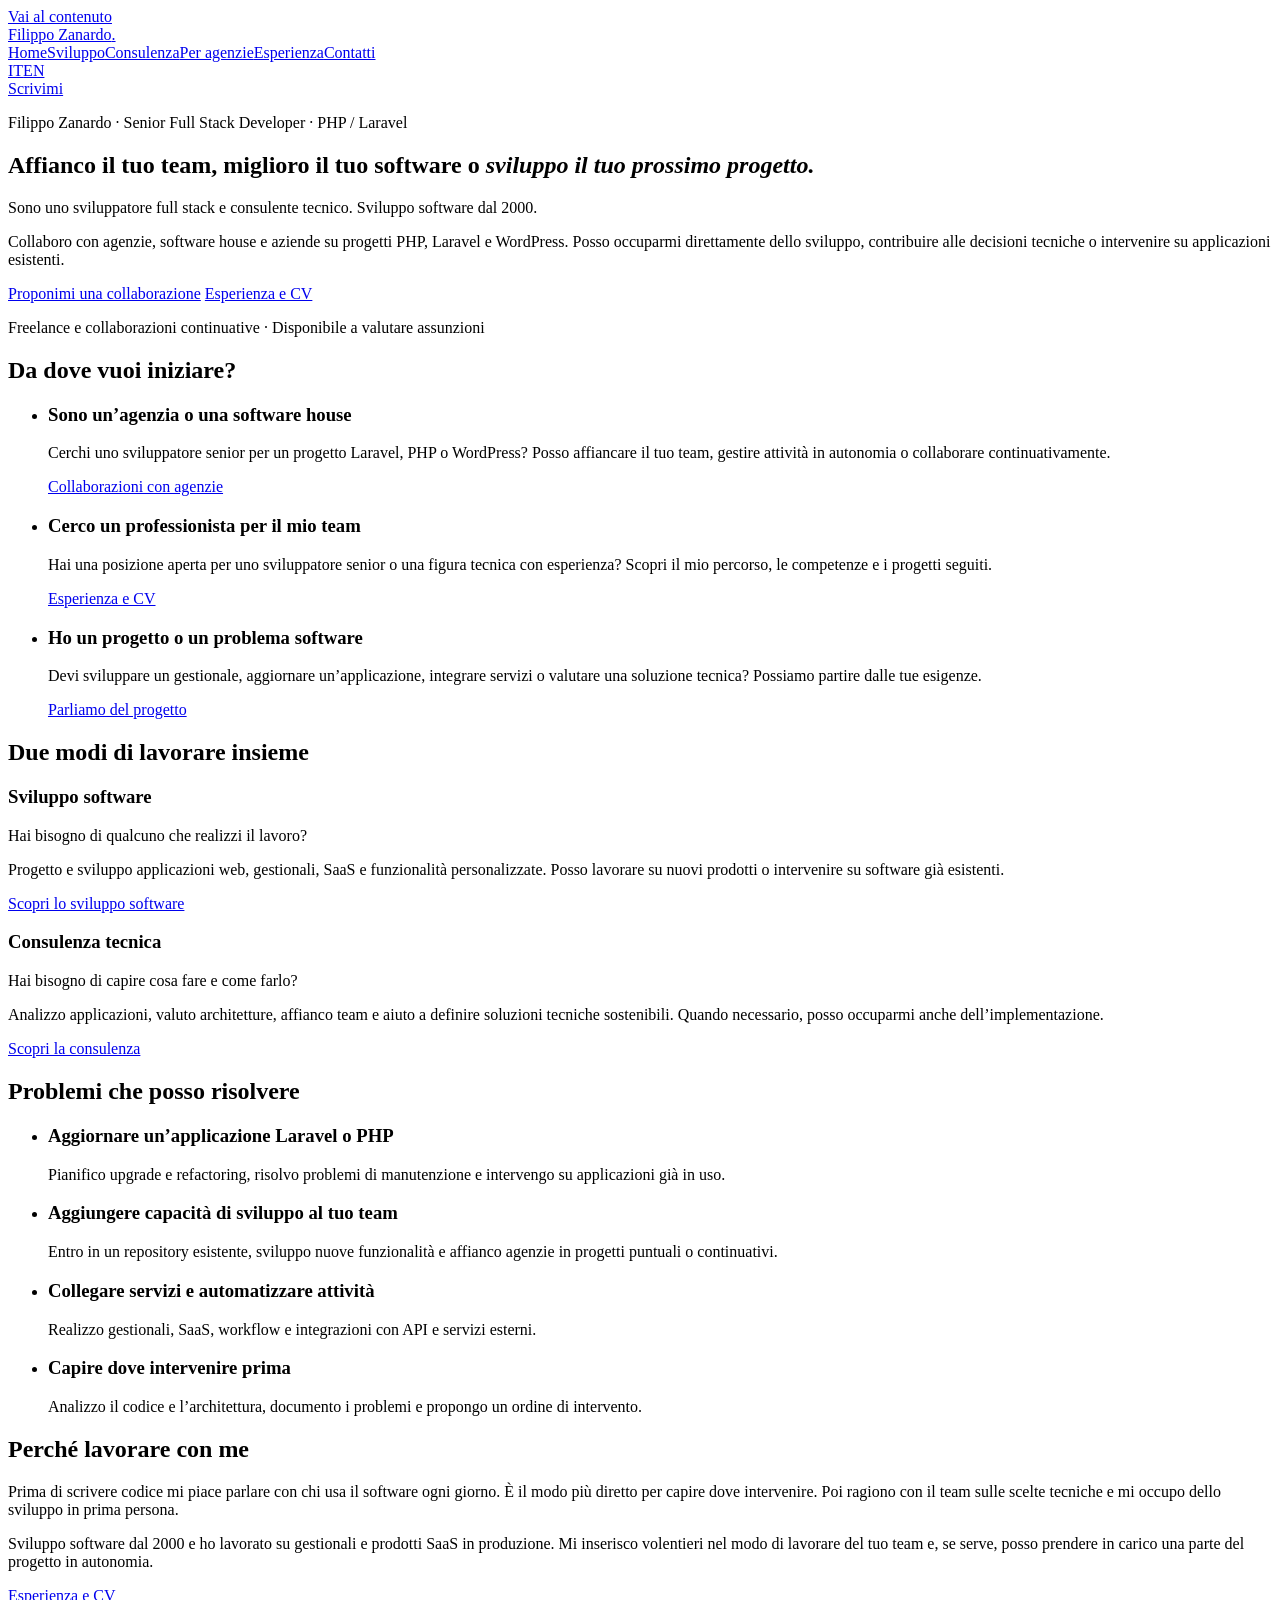
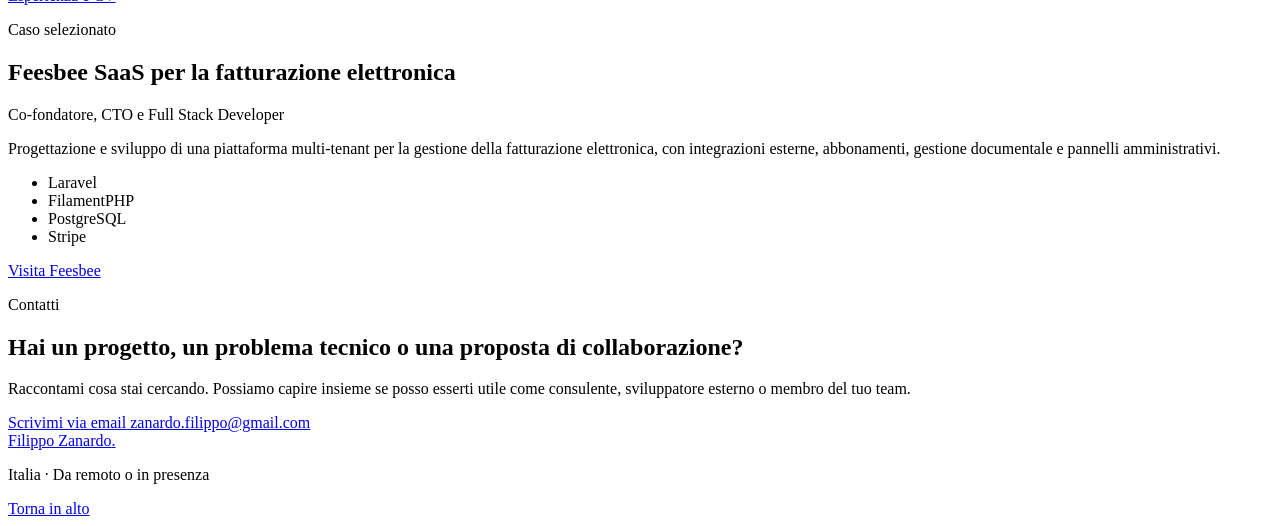
==== commit f7dbb19f: "fix: v2" ====
--- a/public/index.html
+++ b/public/index.html
@@ -119,8 +119,9 @@
   <section id="about" class="dark-section">
     <div class="wrap section split-section evidence">
       <h2>Perché lavorare con me</h2>
-      <div>
-        <ul class="evidence-list" role="list"><li>Sviluppo software professionalmente dal 2000.</li><li>Prendo decisioni tecniche e implemento direttamente le soluzioni.</li><li>Ho lavorato su applicazioni aziendali e prodotti SaaS in produzione.</li><li>Porto avanti attività in autonomia e mi integro in team esistenti.</li></ul>
+      <div class="evidence-copy">
+        <p>Prima di scrivere codice mi piace parlare con chi usa il software ogni giorno. È il modo più diretto per capire dove intervenire. Poi ragiono con il team sulle scelte tecniche e mi occupo dello sviluppo in prima persona.</p>
+        <p>Sviluppo software dal 2000 e ho lavorato su gestionali e prodotti SaaS in produzione. Mi inserisco volentieri nel modo di lavorare del tuo team e, se serve, posso prendere in carico una parte del progetto in autonomia.</p>
         <a class="text-link" href="/esperienza">Esperienza e CV</a>
       </div>
     </div>
@@ -145,9 +146,10 @@
         <h2 id="contact-title">Hai un progetto, un problema tecnico o una proposta di collaborazione?</h2>
         <p class="contact-intro">Raccontami cosa stai cercando. Possiamo capire insieme se posso esserti utile come consulente, sviluppatore esterno o membro del tuo team.</p>
       </div>
-      <div id="contact-actions">
-        <a class="text-link contact-email" href="mailto:zanardo.filippo@gmail.com">zanardo.filippo@gmail.com</a>
-      </div>
+      <a class="contact-email" id="contact-actions" href="mailto:zanardo.filippo@gmail.com">
+        <span class="contact-email-action">Scrivimi via email</span>
+        <span class="contact-email-address">zanardo.filippo@gmail.com</span>
+      </a>
     </div>
   </section>
   </main>
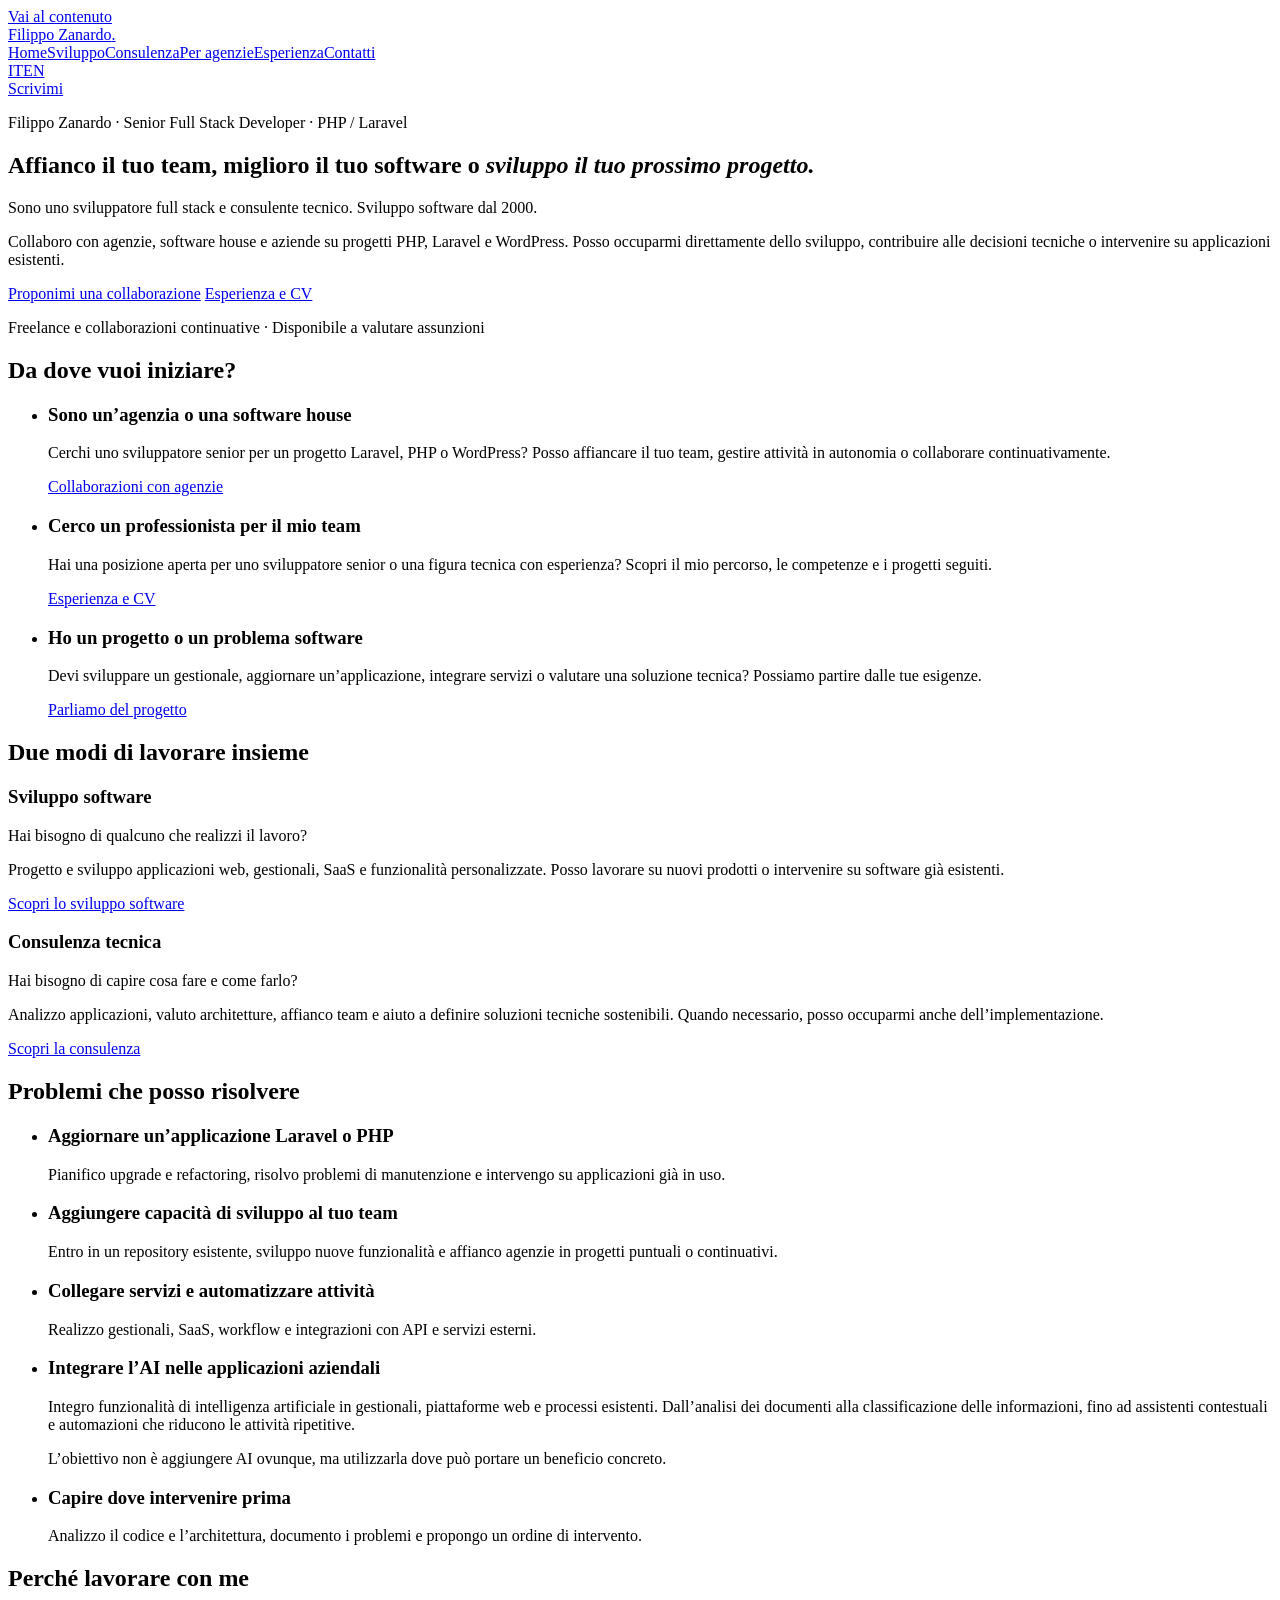
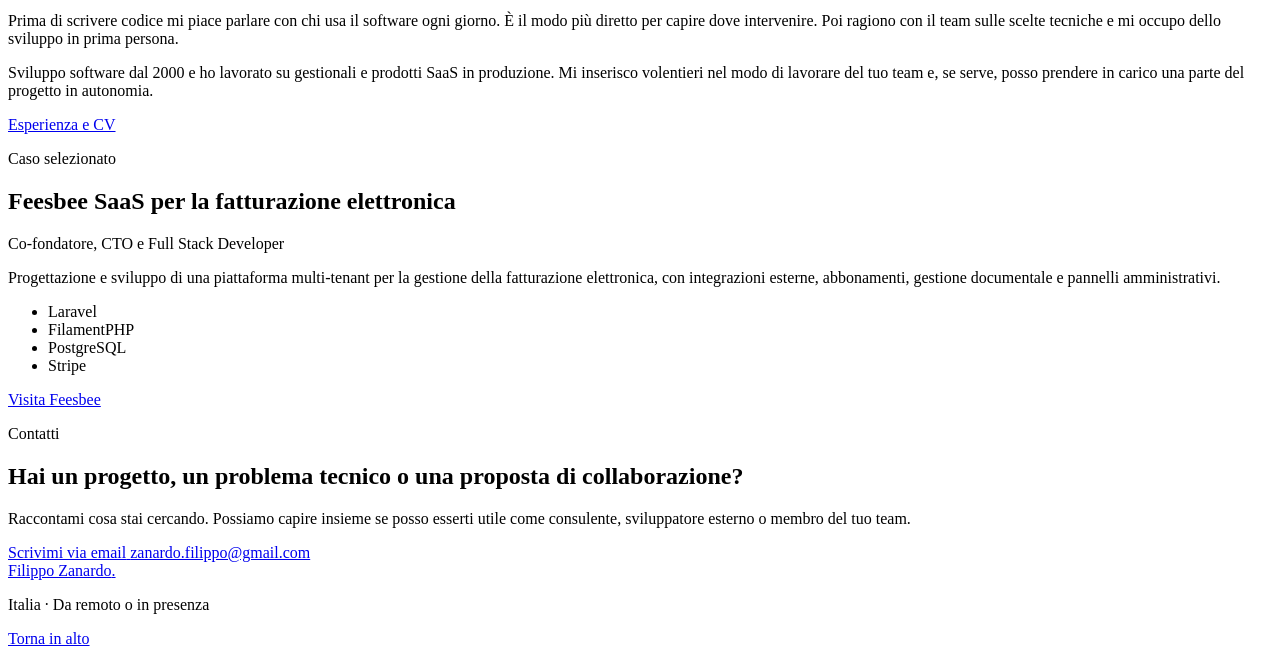
==== commit 3cb7dadb: "fix: copy" ====
--- a/public/index.html
+++ b/public/index.html
@@ -110,6 +110,11 @@
 
       </li>
       <li>
+        <h3>Integrare l’AI nelle applicazioni aziendali</h3>
+        <div><p>Integro funzionalità di intelligenza artificiale in gestionali, piattaforme web e processi esistenti. Dall’analisi dei documenti alla classificazione delle informazioni, fino ad assistenti contestuali e automazioni che riducono le attività ripetitive.</p><p>L’obiettivo non è aggiungere AI ovunque, ma utilizzarla dove può portare un beneficio concreto.</p></div>
+
+      </li>
+      <li>
         <h3>Capire dove intervenire prima</h3>
         <p>Analizzo il codice e l’architettura, documento i problemi e propongo un ordine di intervento.</p>
 
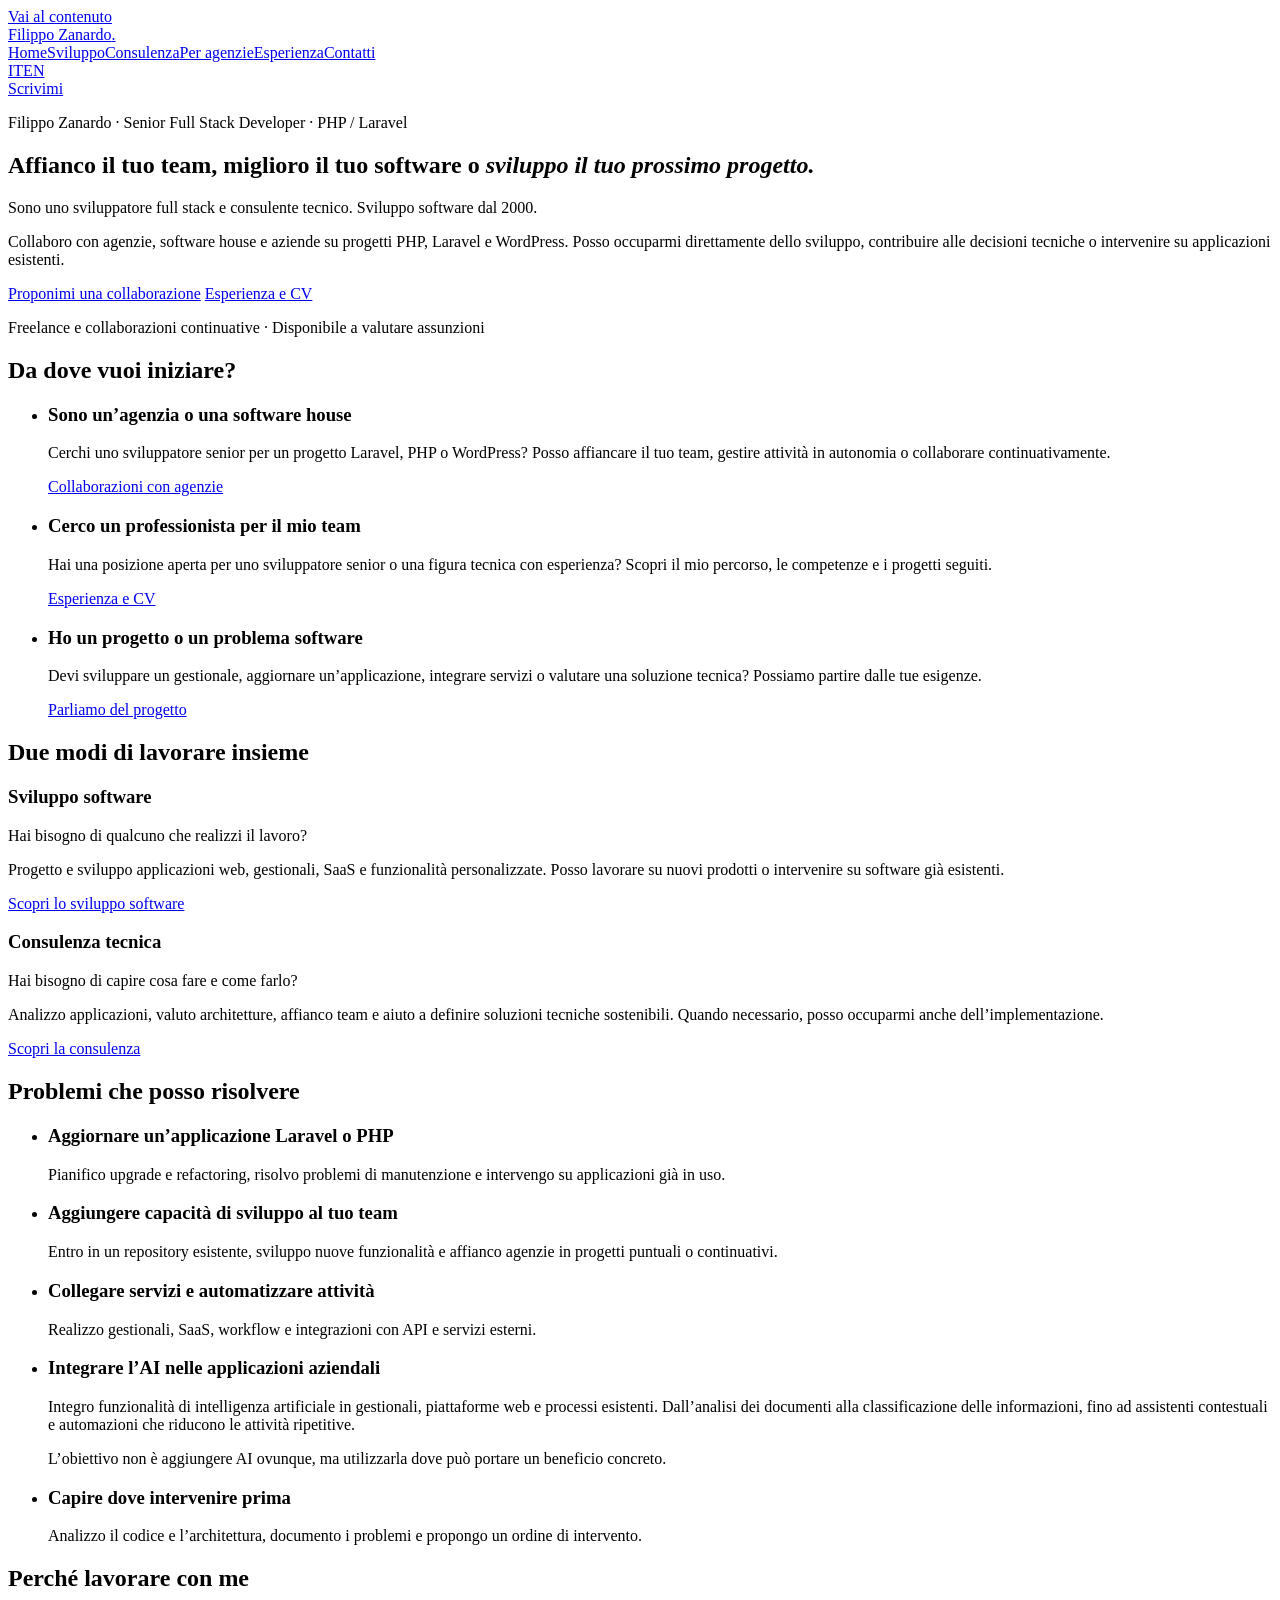
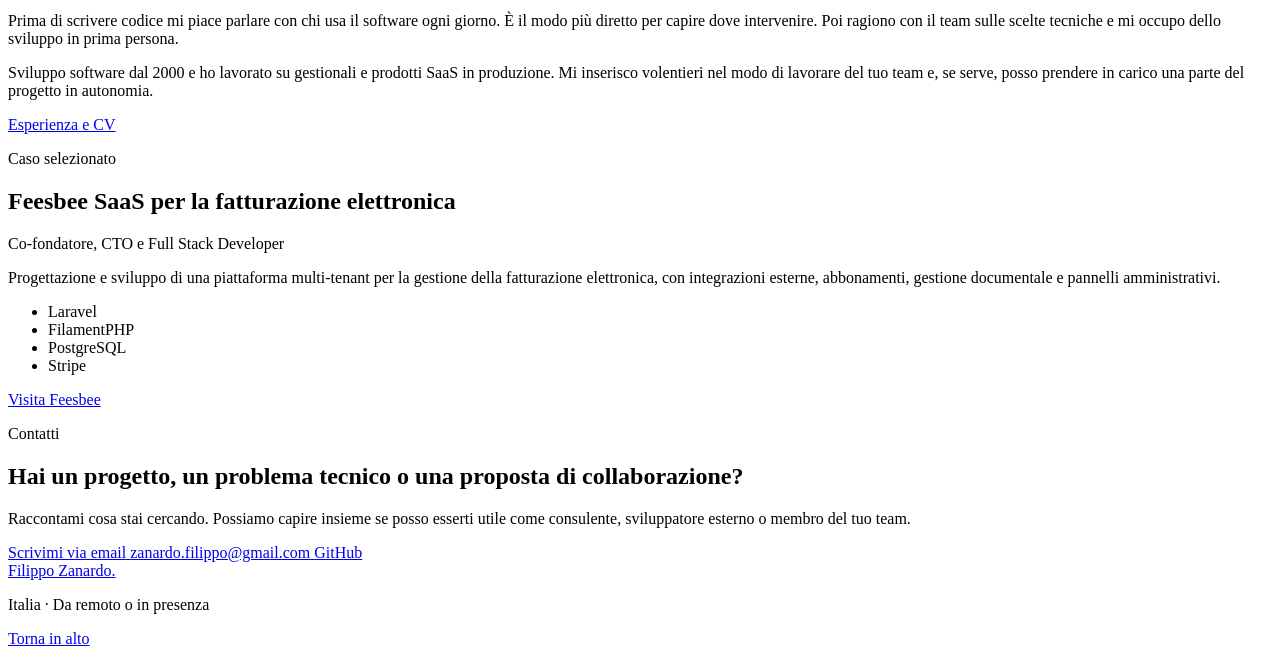
==== commit 9b62f996: "fix : github" ====
--- a/public/index.html
+++ b/public/index.html
@@ -151,10 +151,13 @@
         <h2 id="contact-title">Hai un progetto, un problema tecnico o una proposta di collaborazione?</h2>
         <p class="contact-intro">Raccontami cosa stai cercando. Possiamo capire insieme se posso esserti utile come consulente, sviluppatore esterno o membro del tuo team.</p>
       </div>
-      <a class="contact-email" id="contact-actions" href="mailto:zanardo.filippo@gmail.com">
-        <span class="contact-email-action">Scrivimi via email</span>
-        <span class="contact-email-address">zanardo.filippo@gmail.com</span>
-      </a>
+      <div class="contact-links">
+        <a class="contact-email" id="contact-actions" href="mailto:zanardo.filippo@gmail.com">
+          <span class="contact-email-action">Scrivimi via email</span>
+          <span class="contact-email-address">zanardo.filippo@gmail.com</span>
+        </a>
+        <a class="text-link" href="https://github.com/filippozanardo">GitHub</a>
+      </div>
     </div>
   </section>
   </main>
